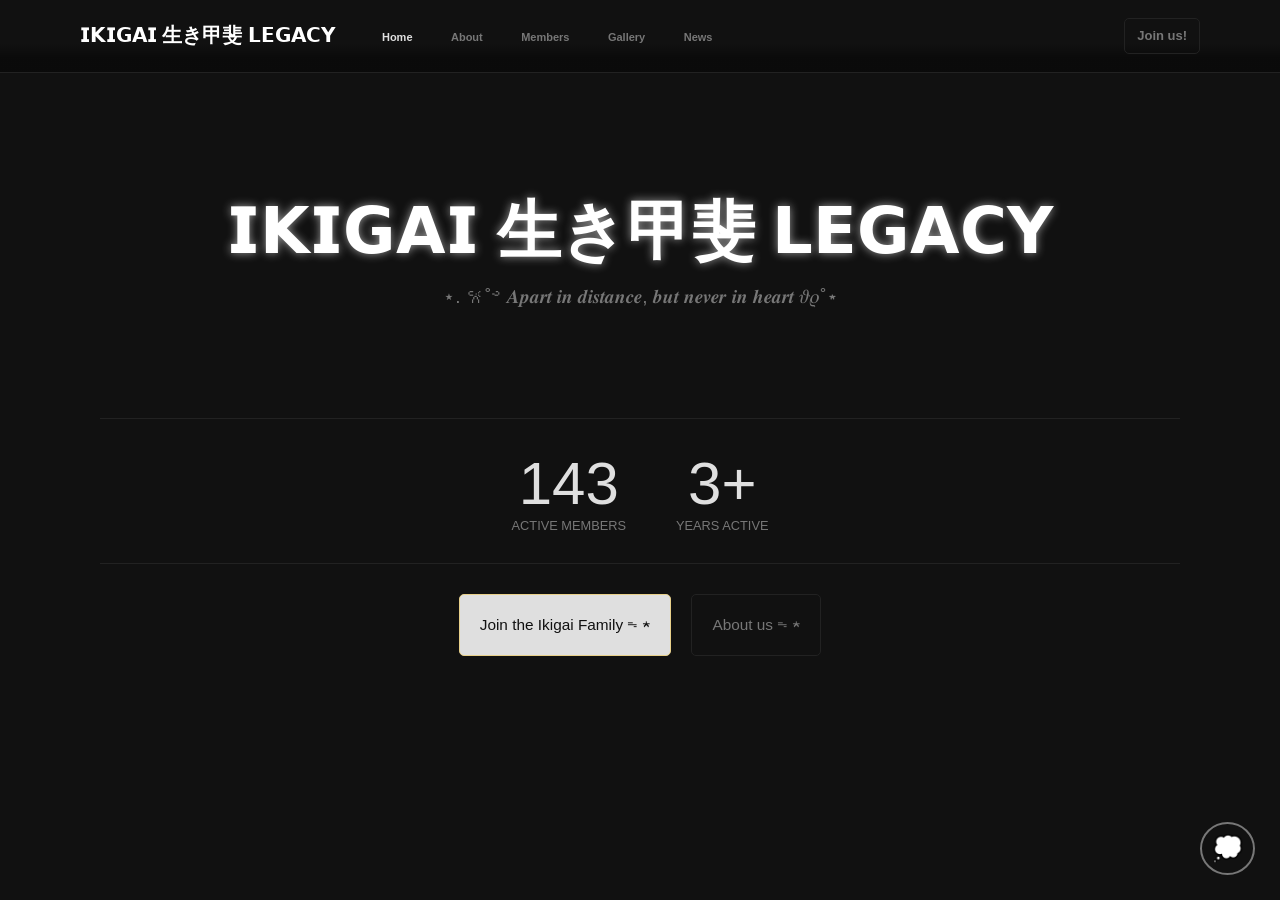
==== index.html @ 9461aeda "Initial commit" ====
<!DOCTYPE html>
<html lang="en">
<head>
    <meta charset="UTF-8">
    <meta name="viewport" content="width=device-width, initial-scale=1.0">
    <title>𝗜𝗞𝗜𝗚𝗔𝗜 生き甲斐 𝗟𝗘𝗚𝗔𝗖𝗬</title>
    <link rel="stylesheet" href="home.css">
    <link rel="stylesheet" href="discord-widget.css">
    <link rel="stylesheet" href="general.css">
</head>
<body>

    <div class="menu-container">  

        <button class="menu-btn" id="menu-btn"><strong>☰</strong></button>
        <div class="menu-overlay" onclick="closeMenu()"></div>
        <nav class="menu">
            <a href="index.html" class="active">Home</a>
            <a href="about.html">About</a>
            <a href="members.html">Members</a>
            <a href="gallery.html">Gallery</a>
            <a href="news.html">News</a>
            <a href="https://docs.google.com/forms/d/e/1FAIpQLSfjyB8L9kWrnWd9bgaFZAZojtJx5KCW9Il7itQAc0xYwwFybQ/viewform" target="_blank" class="menu-join">Join us!</a>
        </nav>
        
    </div>
    
    <div class="header">
        <div class="head-container">
            <div class="logo-title">
                <div class="logo-name">𝗜𝗞𝗜𝗚𝗔𝗜 生き甲斐 𝗟𝗘𝗚𝗔𝗖𝗬</div>
            </div>
            
            <div class="nav-buttons">

                <div class="start">
                    <nav>
                        <a href="index.html" class="active">Home</a>
                        <a href="about.html">About</a>
                        <a href="members.html">Members</a>
                        <a href="gallery.html">Gallery</a>
                        <a href="news.html">News</a>
                    </nav>
                </div>

                <div class="end">
                    <a href="https://docs.google.com/forms/d/e/1FAIpQLSfjyB8L9kWrnWd9bgaFZAZojtJx5KCW9Il7itQAc0xYwwFybQ/viewform" target="_blank" class="join">Join us!</a>
                    
                </div>

            </div>

            

            

            
        </div>
    </div>

    <!-- Discord Widget Button -->
    <div class="showcard-container"> <button class="show-card" onclick="showCard()">💭</button> </div>

    <!-- Discord Widget Card -->
    <div class="discord-widget">
        <div class="discord-card" id="discord-card"> 
            <div class="head">
                <div class="serverName" id="serverName">⋆˚࿔ 𝒊𝒌𝒊𝒈𝒂𝒊 𝜗𝜚˚⋆</div>
                    <button class="hide-card" onclick="closeCard()" id="hide">✗</button>
            </div>

            <div class="online-section">
                <div class="dot-symbol">●</div>
                <div class="online-text"> 𝑶𝒏𝒍𝒊𝒏𝒆 - <span id="online">0</span> </div>
            </div>

            <div class="avatar-position">
                <div class="avatars">

                    <div class="avatar online">
                        <img src="discord/profile1.webp">
                    </div>

                    <div class="avatar online">
                        <img src="discord/profile2.webp">
                    </div>

                    <div class="avatar idle">
                        <img src="discord/profile3.webp">
                    </div>

                    <div class="avatar idle">
                        <img src="discord/profile4.webp">
                    </div>

                    <div class="avatar dnd">
                        <img src="discord/profile5.webp">
                    </div>

                </div>
            </div>

            <div class="lower-part">
                <a id="joinBtn" href="https://discord.com/invite/5m6chs7nX4" target="_blank">Join Server</a>
            </div>
        </div>
    </div>

    <div class="page">
        <div class="home-page">
        
            <!-- Title section -->
            <div class="home-title">
            <strong>𝗜𝗞𝗜𝗚𝗔𝗜 生き甲斐 𝗟𝗘𝗚𝗔𝗖𝗬</strong>
            </div>

            <div class="motto">⋆. 𐙚˚࿔ 𝑨𝒑𝒂𝒓𝒕 𝒊𝒏 𝒅𝒊𝒔𝒕𝒂𝒏𝒄𝒆, 𝒃𝒖𝒕 𝒏𝒆𝒗𝒆𝒓 𝒊𝒏 𝒉𝒆𝒂𝒓𝒕 𝜗𝜚˚⋆</div>

            <!-- detail sections-->
            <div class="detail-section">
                <div class="detail-container">
                <div class="details">
                    143
                </div>
                <div class="detail-desc">
                    ACTIVE MEMBERS
                </div>
                </div>

                <div class="detail-container">
                <div class="details">
                    3+
                </div>
                <div class="detail-desc">
                    YEARS ACTIVE
                </div>
                </div>


            </div>
            
            <!-- low sections -->
            <div class="low-sections">
                <div class="low-buttons">
                <a class="low-join" href="https://docs.google.com/forms/d/e/1FAIpQLSfjyB8L9kWrnWd9bgaFZAZojtJx5KCW9Il7itQAc0xYwwFybQ/viewform" target="_blank">Join the Ikigai Family ᯓ★</a>
                <a class="low-about" href="about.html">About us ᯓ★</a>
                </div>
            </div>

        </div>
    </div> <!-- Page End -->
 

<script src="general.js"></script>
</body>
</html>
---- home.css ----
.home-page{
    max-width: 1200px;
    padding-top: 180px;
    padding-bottom: 40px;
    margin: auto;
    display: flex;
    flex-direction: column;
    align-items: center;
}

.home-title{

    font-size: 5vw;
    font-family: sans-serif;
    color: #ffffff;
    text-shadow: 0 0 10px #999;               
}

.motto{
    margin: 10px;
    font-size: clamp(12px, 1.5vw, 20px);
    font-family: sans-serif;
    color: #777;
    transform: scaleX(1);

}

.detail-section{
    display: flex;
    flex-direction: row;
    align-items: center;
    justify-content: center;
    gap: 50px;
    margin-top: 100px;
    width: 90%;
    height: auto;
    border-top: 1px solid #222;
    border-bottom: 1px solid #222;
}



.detail-container{
    display: flex;
    flex-direction: column;
    align-items: center;
    justify-content: center;
    margin-top: 30px;
    margin-bottom: 30px;
}

.details{
    color: #dfdfdf;
    font-family: sans-serif;
    font-size: clamp(35px, 5vw, 60px);

}

.detail-desc{
    color: #777;
    font-family: sans-serif;
    font-size: clamp(10px, 1vw, 14px);
}

.low-sections{
    margin-top: 30px;
    display: flex;
    flex-direction: row;
    justify-content: center;
}

.low-buttons{

    display: flex;
    flex-direction: row;
    justify-content: center;
    gap: 20px;
    flex-wrap: wrap;
}

.low-join{
    
    background-color: #dfdfdf;
    color: #111;
    border: 1px solid #E8D08A;
    border-radius: 5px;
    cursor: pointer;
    transition: .5s ease;
    text-decoration: none;
}

.low-join:hover {
    transform: scale(1.1);
    color: #111111;
    border-color: #dfdfdf;
    box-shadow: 0 0 10px #dfdfdf;


}

.low-about{
    
    background-color: transparent;
    color: #777;
    border: 1px solid #222;
    border-radius: 5px;
    cursor: pointer;
    transition: .5s ease;
    text-decoration: none;
}

.low-about:hover {
    transform: scale(1.1);
    color: #dfdfdf;
    border-color: #777;
    text-shadow: 0 0 10px #777;
}

.low-join,
.low-about{
    font-family: sans-serif;

    display: flex;
    justify-content: center;
    align-items: center;

    height: clamp(45px, 5vw, 60px);

    font-size: clamp(12px, 1.2vw, 16px);

    padding: 0 clamp(10px, 2vw, 20px);

    border-radius: 5px;

    cursor: pointer;
    transition: .3s ease;

    text-decoration: none;
}


.home-page{
    max-width: 1200px;
    padding-top: 180px;
    padding-bottom: 40px;
    margin: auto;
    display: flex;
    flex-direction: column;
    align-items: center;
}

.home-title{

    font-size: 5vw;
    font-family: sans-serif;
    color: #ffffff;
    text-shadow: 0 0 10px #999;               
}

.motto{
    margin: 10px;
    font-size: clamp(12px, 1.5vw, 20px);
    font-family: sans-serif;
    color: #777;
    transform: scaleX(1);

}

.detail-section{
    display: flex;
    flex-direction: row;
    align-items: center;
    justify-content: center;
    gap: 50px;
    margin-top: 100px;
    width: 90%;
    height: auto;
    border-top: 1px solid #222;
    border-bottom: 1px solid #222;
}



.detail-container{
    display: flex;
    flex-direction: column;
    align-items: center;
    justify-content: center;
    margin-top: 30px;
    margin-bottom: 30px;
}

.details{
    color: #dfdfdf;
    font-family: sans-serif;
    font-size: clamp(35px, 5vw, 60px);

}

.detail-desc{
    color: #777;
    font-family: sans-serif;
    font-size: clamp(10px, 1vw, 14px);
}

.low-sections{
    margin-top: 30px;
    display: flex;
    flex-direction: row;
    justify-content: center;
}

.low-buttons{

    display: flex;
    flex-direction: row;
    justify-content: center;
    gap: 20px;
    flex-wrap: wrap;
}

.low-join{
    
    background-color: #dfdfdf;
    color: #111;
    border: 1px solid #E8D08A;
    border-radius: 5px;
    cursor: pointer;
    transition: .5s ease;
    text-decoration: none;
}

.low-join:hover {
    transform: scale(1.1);
    color: #111111;
    border-color: #dfdfdf;
    box-shadow: 0 0 10px #dfdfdf;


}

.low-about{
    
    background-color: transparent;
    color: #777;
    border: 1px solid #222;
    border-radius: 5px;
    cursor: pointer;
    transition: .5s ease;
    text-decoration: none;
}

.low-about:hover {
    transform: scale(1.1);
    color: #dfdfdf;
    border-color: #777;
    text-shadow: 0 0 10px #777;
}

.low-join,
.low-about{
    font-family: sans-serif;

    display: flex;
    justify-content: center;
    align-items: center;

    height: clamp(45px, 5vw, 60px);

    font-size: clamp(12px, 1.2vw, 16px);

    padding: 0 clamp(10px, 2vw, 20px);

    border-radius: 5px;

    cursor: pointer;
    transition: .3s ease;

    text-decoration: none;
}
---- discord-widget.css ----
.discord-card {

    position: fixed;
    right: 25px;
    bottom: 25px;

    width: 250px;
    padding: 20px;
    border-radius: 15px;

    background: #131313;

    border: 1px solid #fff;
    box-shadow: 0 0 10px #dfdfdf;

    color: white;
    font-family: Arial, sans-serif;

    opacity: 0;
    visibility: hidden;
    pointer-events: none;
    transform: scale(0.9);
    transition: all 0.8s ease;

    z-index: 23;
    
}

.discord-card.show{
    opacity: 1;

    visibility: visible;
    pointer-events: auto;
    transform: scale(1);
    z-index: 23;
}

.serverName{
    line-height: 1;
    color: white;
    font-size: 1.1rem;
    font-weight: 600;
    text-shadow: 0 0 10px #777;
}

.head{
    display: flex;
    flex-direction: row;
    justify-content: space-between;
    margin-bottom: 1.4rem;
}

.online-section{
    display: flex;
    flex-direction: row;
    margin-bottom: .4rem;
}

.dot-symbol{
    font-size: .9rem;
    display: inline;
    color: #2aff83;
    text-shadow: 0 0 5px #23a55a,
                 0 0 10px #23a55a,
                 0 0 20px #23a55a;
}

.online-text{
    line-height: 1;
    margin-left: .6rem;
    display: inline;
    font-size: .9rem;
    color: #cfcfcf;
}

.hide-card{
    font-size: 10px;
    background-color: transparent;
    border: none;
    color: white;
    cursor: pointer;

    transition: .3s ease;
}

.hide-card:hover{

    color: #ffffff;
    border-color: #ffffff;
    text-shadow: 0 0 5px #ffffff,
                 0 0 10px #ffffff,
                 0 0 20px #ffffff;
}

.showcard-container{


    position: fixed;
    right: 25px;
    bottom: 25px;
    z-index: 20;
}


.show-card{

    font-size: 25px;
    padding: 10px;
    background-color: #111111;
    
    border: 2px solid #777;
    border-radius: 50%;
    cursor: pointer;
    position: relative;

    transition: .3s ease;
}

.show-card.hide {
    opacity: 0;
    pointer-events: none;
    transform: scale(0.8);
}

.show-card:hover{
    transform: scale(1.1);
    box-shadow: 0 0 15px #dfdfdf;
    border: 2px solid #fff;
}










#joinBtn {
    display: flex;
    justify-content: center;
    align-items: center;
    height: 40px;
    width: 100%;
    background: #fff;
    color: #111111;
    text-decoration: none;
    border-radius: 8px;
    transition: 0.3s;
}

#joinBtn:hover {
    box-shadow: 0 0 10px #777;
}

.avatar-position{
    margin-bottom: 13px;
    margin-left: 10px;
    

}
.avatar {
    position: relative;
    display: inline-block;
    margin-left: -8px;
}

.avatar img {
    width: 35px;
    height: 35px;
    border-radius: 50%;
    border: 2px solid #111;
    display: block;
    
}

.avatar::after {
    content: "";
    position: absolute;
    bottom: 1px;
    right: 1px;

    width: 10px;
    height: 10px;
    border-radius: 50%;
    border: 2px solid #111;
}

.avatar.online::after {
    background: #23a55a;
}

.avatar.idle::after {
    background: #f0b232;
}

.avatar.dnd::after {
    background: #f23f43;
}

.avatar.offline::after {
    background: #80848e;
}

.header {
    display: flex;
    justify-content: space-between;
    align-items: center;
}

.avatars {
    display: flex;
}
---- general.css ----
body {
    font-family: sans-serif;
    background-size: cover;
    background-color: #111;
}

.header {
    position: fixed;
    top: 0;
    left: 0;
    right: 0;
    height: 2.3rem;
    padding: 1.1rem;
    border-bottom: 1px solid #222;
    background-color: #111111;

    background-image: linear-gradient(
        to bottom,
        rgba(0, 0, 0, 0) 60%,
        rgba(0, 0, 0, 0.2) 70%,
        rgba(0, 0, 0, 0.4) 80%
    );
    z-index: 30; 
}

.head-container {
    max-width: 1300px;
    width: 90%;
    height: 100%;
    margin: auto;

    display: flex;
    flex-direction: row;

    
}

.logo-title, .nav-buttons{
    display: flex;
    align-items: center;
}
.nav-buttons{
    
    width: 100%;
}


.end{
    margin-left: auto;
}

@media screen and (max-width: 850px){
    .nav-buttons a{
        display: none;
    }
    .menu-container .menu-btn{
        display: block;
        z-index: 40;
    }
}

.menu {
    background-color: #111111;
    position: fixed;

    display: grid;
    flex-direction: column;

    padding-top: 4.6rem;
    top: 0rem;
    right: 0;
    left: 0;

    width: 100%;
    height: 400px;

    align-items: center;

    transform: translateY(-100%);
    transition: 0.4s ease;

    z-index: 25;
    opacity: 0;
    pointer-events: none;
}

.menu.open {
    transform: translateY(0);
    opacity: 1;
    pointer-events: auto;
}

.menu-overlay{
    display: none;
    position: fixed;
    inset: 0;
    background: rgba(0, 0, 0, .55);
    z-index: 24;
}

.menu-overlay.open{
    display: block;
}

@media screen and (min-width: 850px){
    .menu.open, .menu{
        transform: translateY(-100%);
        opacity: 0;
        pointer-events: none;
    }
    .menu-overlay.open{
        display: none;
    }
}

.menu a{
    box-sizing: border-box;
    height: 100%;
    width: 100%;
    text-align: center;
    display: flex;
    align-items: center;
    justify-content: center;
    border: 1px solid #111111;
    border-bottom: 1px solid #222;
    
}

.menu a:hover{
    border: 1px solid #fff;
    border-right:1px solid #111111;
    border-left: 1px solid #111111;
    background-color: #2a2a2a;
}

.menu .menu-join:hover{
    border: 1px solid rgb(0, 0, 0);
    color: #111111;
    background-color: #fff;
    border-color: #fff;
}

.logo-name {
    font-family: Arial;
    font-weight: bold;
    font-size: 20px;
    margin-right: 15px;
    color: #ffffff;
    white-space: nowrap;
    transition: .5s ease;
    cursor: pointer;

}

nav a.active{
    color: #dfdfdf;
}

nav a{
    display: inline-block;
    font-family: Arial, Helvetica, sans-serif;
    padding: 1px;
    font-size: 11px;
    font-weight: 600;
    text-decoration: none;
    transition: .3s ease;
    background-color: transparent;
    color: #777;
    border: 1px solid transparent;
    cursor: pointer;

}

.nav-buttons a{
    margin-left: 30px;
}

nav a:hover{
    color: #fff ;
    text-shadow: 0 0 10px #dfdfdf;
}






.join {
    font-size: 13px;
    font-weight: 600;
    display: flex;
    justify-content: center;
    align-items: center;
    height: 34px;
    min-width: 74px;
    font-family: sans-serif;
    background-color: transparent;
    color: #777;
    border: 1px solid #222;
    text-decoration: none;
    border-radius: 5px;
    cursor: pointer;
    transition: .5s ease;
}

.join:hover {
    color: #111111;
    background-color: #dfdfdf;
    border-color: #dfdfdf;
    box-shadow: 0 0 10px #777;
}

.menu-btn{
    display: none;
    position: fixed;
    font-size: 20px;
    color: #777;
    background: transparent;
    border: none;
    top: 17px;
    right: 4%;
    cursor: pointer;
    transition: .3s ease;
    
}

.menu-btn:hover{
    color: #dfdfdf ;
    text-shadow: 0 0 10px #dfdfdf
}

/* Page Styles */


/* Chrome, Edge, Safari */
html{
    scrollbar-width: thin;
    scrollbar-color: #777 transparent;
    overflow-y: scroll;
}

html::-webkit-scrollbar{
    width: 8px;
}

html::-webkit-scrollbar-track{
    background: transparent;
}

html::-webkit-scrollbar-thumb{
    background: #777;
    border-radius: 999px;
    transition: background .3s ease;
}

html::-webkit-scrollbar-thumb:hover{
    background: #dfdfdf;
}



.page {
    opacity: 0;
    transform: translateY(15px);
    transition: opacity 0.6s ease, transform 0.6s ease;
}

.page.loaded {
    opacity: 1;
    transform: translateY(0);
}

.page.leaving {
    opacity: 0;
    transform: translateY(15px);
}

* {
    -webkit-tap-highlight-color: transparent;
    font-family: 'Franklin Gothic Medium', 'Arial Narrow', Arial, sans-serif;
}

html.no-scroll,
body.no-scroll {
    overflow: hidden;
}
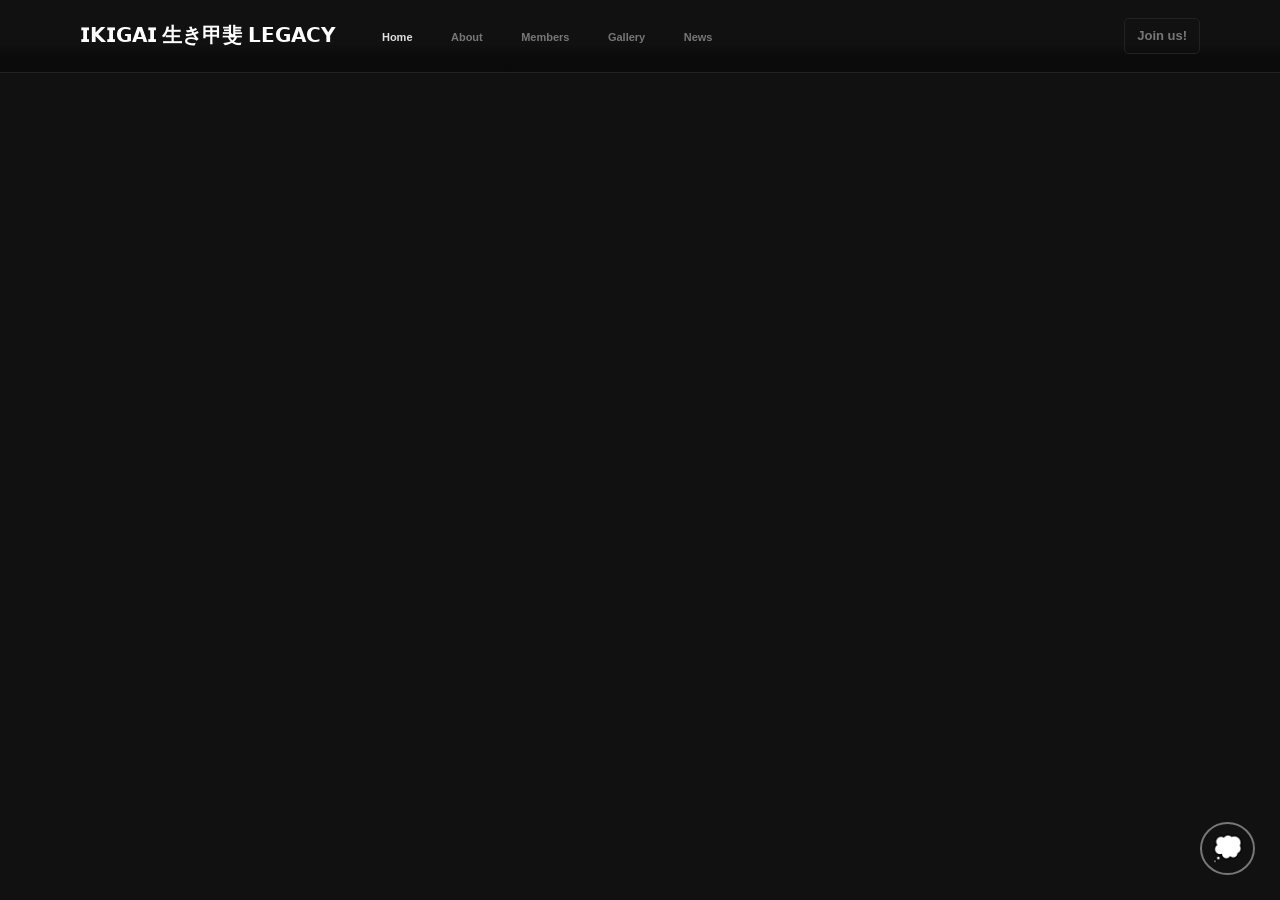
==== commit 6dde8adb: "Add files via upload" ====
--- a/index.html
+++ b/index.html
@@ -1,156 +1,157 @@
-<!DOCTYPE html>
-<html lang="en">
-<head>
-    <meta charset="UTF-8">
-    <meta name="viewport" content="width=device-width, initial-scale=1.0">
-    <title>𝗜𝗞𝗜𝗚𝗔𝗜 生き甲斐 𝗟𝗘𝗚𝗔𝗖𝗬</title>
-    <link rel="stylesheet" href="home.css">
-    <link rel="stylesheet" href="discord-widget.css">
-    <link rel="stylesheet" href="general.css">
-</head>
-<body>
-
-    <div class="menu-container">  
-
-        <button class="menu-btn" id="menu-btn"><strong>☰</strong></button>
-        <div class="menu-overlay" onclick="closeMenu()"></div>
-        <nav class="menu">
-            <a href="index.html" class="active">Home</a>
-            <a href="about.html">About</a>
-            <a href="members.html">Members</a>
-            <a href="gallery.html">Gallery</a>
-            <a href="news.html">News</a>
-            <a href="https://docs.google.com/forms/d/e/1FAIpQLSfjyB8L9kWrnWd9bgaFZAZojtJx5KCW9Il7itQAc0xYwwFybQ/viewform" target="_blank" class="menu-join">Join us!</a>
-        </nav>
-        
-    </div>
-    
-    <div class="header">
-        <div class="head-container">
-            <div class="logo-title">
-                <div class="logo-name">𝗜𝗞𝗜𝗚𝗔𝗜 生き甲斐 𝗟𝗘𝗚𝗔𝗖𝗬</div>
-            </div>
-            
-            <div class="nav-buttons">
-
-                <div class="start">
-                    <nav>
-                        <a href="index.html" class="active">Home</a>
-                        <a href="about.html">About</a>
-                        <a href="members.html">Members</a>
-                        <a href="gallery.html">Gallery</a>
-                        <a href="news.html">News</a>
-                    </nav>
-                </div>
-
-                <div class="end">
-                    <a href="https://docs.google.com/forms/d/e/1FAIpQLSfjyB8L9kWrnWd9bgaFZAZojtJx5KCW9Il7itQAc0xYwwFybQ/viewform" target="_blank" class="join">Join us!</a>
-                    
-                </div>
-
-            </div>
-
-            
-
-            
-
-            
-        </div>
-    </div>
-
-    <!-- Discord Widget Button -->
-    <div class="showcard-container"> <button class="show-card" onclick="showCard()">💭</button> </div>
-
-    <!-- Discord Widget Card -->
-    <div class="discord-widget">
-        <div class="discord-card" id="discord-card"> 
-            <div class="head">
-                <div class="serverName" id="serverName">⋆˚࿔ 𝒊𝒌𝒊𝒈𝒂𝒊 𝜗𝜚˚⋆</div>
-                    <button class="hide-card" onclick="closeCard()" id="hide">✗</button>
-            </div>
-
-            <div class="online-section">
-                <div class="dot-symbol">●</div>
-                <div class="online-text"> 𝑶𝒏𝒍𝒊𝒏𝒆 - <span id="online">0</span> </div>
-            </div>
-
-            <div class="avatar-position">
-                <div class="avatars">
-
-                    <div class="avatar online">
-                        <img src="discord/profile1.webp">
-                    </div>
-
-                    <div class="avatar online">
-                        <img src="discord/profile2.webp">
-                    </div>
-
-                    <div class="avatar idle">
-                        <img src="discord/profile3.webp">
-                    </div>
-
-                    <div class="avatar idle">
-                        <img src="discord/profile4.webp">
-                    </div>
-
-                    <div class="avatar dnd">
-                        <img src="discord/profile5.webp">
-                    </div>
-
-                </div>
-            </div>
-
-            <div class="lower-part">
-                <a id="joinBtn" href="https://discord.com/invite/5m6chs7nX4" target="_blank">Join Server</a>
-            </div>
-        </div>
-    </div>
-
-    <div class="page">
-        <div class="home-page">
-        
-            <!-- Title section -->
-            <div class="home-title">
-            <strong>𝗜𝗞𝗜𝗚𝗔𝗜 生き甲斐 𝗟𝗘𝗚𝗔𝗖𝗬</strong>
-            </div>
-
-            <div class="motto">⋆. 𐙚˚࿔ 𝑨𝒑𝒂𝒓𝒕 𝒊𝒏 𝒅𝒊𝒔𝒕𝒂𝒏𝒄𝒆, 𝒃𝒖𝒕 𝒏𝒆𝒗𝒆𝒓 𝒊𝒏 𝒉𝒆𝒂𝒓𝒕 𝜗𝜚˚⋆</div>
-
-            <!-- detail sections-->
-            <div class="detail-section">
-                <div class="detail-container">
-                <div class="details">
-                    143
-                </div>
-                <div class="detail-desc">
-                    ACTIVE MEMBERS
-                </div>
-                </div>
-
-                <div class="detail-container">
-                <div class="details">
-                    3+
-                </div>
-                <div class="detail-desc">
-                    YEARS ACTIVE
-                </div>
-                </div>
-
-
-            </div>
-            
-            <!-- low sections -->
-            <div class="low-sections">
-                <div class="low-buttons">
-                <a class="low-join" href="https://docs.google.com/forms/d/e/1FAIpQLSfjyB8L9kWrnWd9bgaFZAZojtJx5KCW9Il7itQAc0xYwwFybQ/viewform" target="_blank">Join the Ikigai Family ᯓ★</a>
-                <a class="low-about" href="about.html">About us ᯓ★</a>
-                </div>
-            </div>
-
-        </div>
-    </div> <!-- Page End -->
- 
-
-<script src="general.js"></script>
-</body>
+<!DOCTYPE html>
+<html lang="en">
+<head>
+    <meta charset="UTF-8">
+    <meta name="viewport" content="width=device-width, initial-scale=1.0">
+    <title>𝗜𝗞𝗜𝗚𝗔𝗜 生き甲斐 𝗟𝗘𝗚𝗔𝗖𝗬</title>
+    <link rel="stylesheet" href="home.css">
+    <link rel="stylesheet" href="discord-widget.css">
+    <link rel="stylesheet" href="general.css">
+    <link rel="icon" type="image/png" href="ikigai.png">
+</head>
+<body>
+
+    <div class="menu-container">  
+
+        <button class="menu-btn" id="menu-btn"><strong>☰</strong></button>
+        <div class="menu-overlay" onclick="closeMenu()"></div>
+        <nav class="menu">
+            <a href="index.html" class="active">Home</a>
+            <a href="about.html">About</a>
+            <a href="members.html">Members</a>
+            <a href="gallery.html">Gallery</a>
+            <a href="news.html">News</a>
+            <a href="https://docs.google.com/forms/d/e/1FAIpQLSfjyB8L9kWrnWd9bgaFZAZojtJx5KCW9Il7itQAc0xYwwFybQ/viewform" target="_blank" class="menu-join">Join us!</a>
+        </nav>
+        
+    </div>
+    
+    <div class="header">
+        <div class="head-container">
+            <div class="logo-title">
+                <div class="logo-name">𝗜𝗞𝗜𝗚𝗔𝗜 生き甲斐 𝗟𝗘𝗚𝗔𝗖𝗬</div>
+            </div>
+            
+            <div class="nav-buttons">
+
+                <div class="start">
+                    <nav>
+                        <a href="index.html" class="active">Home</a>
+                        <a href="about.html">About</a>
+                        <a href="members.html">Members</a>
+                        <a href="gallery.html">Gallery</a>
+                        <a href="news.html">News</a>
+                    </nav>
+                </div>
+
+                <div class="end">
+                    <a href="https://docs.google.com/forms/d/e/1FAIpQLSfjyB8L9kWrnWd9bgaFZAZojtJx5KCW9Il7itQAc0xYwwFybQ/viewform" target="_blank" class="join">Join us!</a>
+                    
+                </div>
+
+            </div>
+
+            
+
+            
+
+            
+        </div>
+    </div>
+
+    <!-- Discord Widget Button -->
+    <div class="showcard-container"> <button class="show-card" onclick="showCard()">💭</button> </div>
+
+    <!-- Discord Widget Card -->
+    <div class="discord-widget">
+        <div class="discord-card" id="discord-card"> 
+            <div class="head">
+                <div class="serverName" id="serverName">⋆˚࿔ 𝒊𝒌𝒊𝒈𝒂𝒊 𝜗𝜚˚⋆</div>
+                    <button class="hide-card" onclick="closeCard()" id="hide">✗</button>
+            </div>
+
+            <div class="online-section">
+                <div class="dot-symbol">●</div>
+                <div class="online-text"> 𝑶𝒏𝒍𝒊𝒏𝒆 - <span id="online">0</span> </div>
+            </div>
+
+            <div class="avatar-position">
+                <div class="avatars">
+
+                    <div class="avatar online">
+                        <img src="discord/profile1.webp">
+                    </div>
+
+                    <div class="avatar online">
+                        <img src="discord/profile2.webp">
+                    </div>
+
+                    <div class="avatar idle">
+                        <img src="discord/profile3.webp">
+                    </div>
+
+                    <div class="avatar idle">
+                        <img src="discord/profile4.webp">
+                    </div>
+
+                    <div class="avatar dnd">
+                        <img src="discord/profile5.webp">
+                    </div>
+
+                </div>
+            </div>
+
+            <div class="lower-part">
+                <a id="joinBtn" href="https://discord.com/invite/5m6chs7nX4" target="_blank">Join Server</a>
+            </div>
+        </div>
+    </div>
+
+    <div class="page">
+        <div class="home-page">
+        
+            <!-- Title section -->
+            <div class="home-title">
+            <strong>𝗜𝗞𝗜𝗚𝗔𝗜 生き甲斐 𝗟𝗘𝗚𝗔𝗖𝗬</strong>
+            </div>
+
+            <div class="motto">⋆. 𐙚˚࿔ 𝑨𝒑𝒂𝒓𝒕 𝒊𝒏 𝒅𝒊𝒔𝒕𝒂𝒏𝒄𝒆, 𝒃𝒖𝒕 𝒏𝒆𝒗𝒆𝒓 𝒊𝒏 𝒉𝒆𝒂𝒓𝒕 𝜗𝜚˚⋆</div>
+
+            <!-- detail sections-->
+            <div class="detail-section">
+                <div class="detail-container">
+                <div class="details">
+                    143
+                </div>
+                <div class="detail-desc">
+                    ACTIVE MEMBERS
+                </div>
+                </div>
+
+                <div class="detail-container">
+                <div class="details">
+                    3+
+                </div>
+                <div class="detail-desc">
+                    YEARS ACTIVE
+                </div>
+                </div>
+
+
+            </div>
+            
+            <!-- low sections -->
+            <div class="low-sections">
+                <div class="low-buttons">
+                <a class="low-join" href="https://docs.google.com/forms/d/e/1FAIpQLSfjyB8L9kWrnWd9bgaFZAZojtJx5KCW9Il7itQAc0xYwwFybQ/viewform" target="_blank">Join the Ikigai Family ᯓ★</a>
+                <a class="low-about" href="about.html">About us ᯓ★</a>
+                </div>
+            </div>
+
+        </div>
+    </div> <!-- Page End -->
+ 
+
+<script src="general.js"></script>
+</body>
 </html>
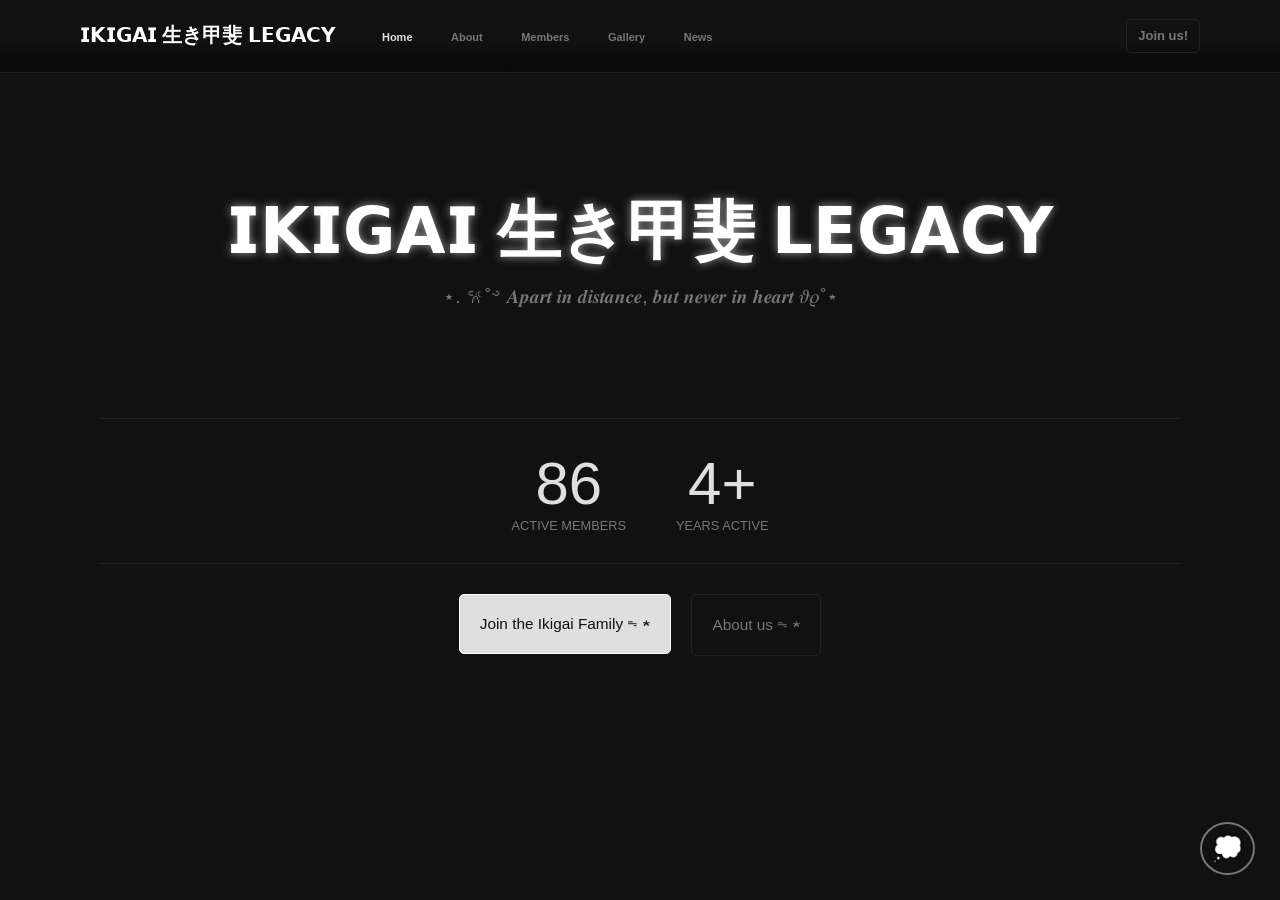
==== commit 573501e4: "Add files via upload" ====
--- a/index.html
+++ b/index.html
@@ -21,7 +21,7 @@
             <a href="members.html">Members</a>
             <a href="gallery.html">Gallery</a>
             <a href="news.html">News</a>
-            <a href="https://docs.google.com/forms/d/e/1FAIpQLSfjyB8L9kWrnWd9bgaFZAZojtJx5KCW9Il7itQAc0xYwwFybQ/viewform" target="_blank" class="menu-join">Join us!</a>
+            <button class="join-menu join-trigger">Join us!</button>
         </nav>
         
     </div>
@@ -45,8 +45,7 @@
                 </div>
 
                 <div class="end">
-                    <a href="https://docs.google.com/forms/d/e/1FAIpQLSfjyB8L9kWrnWd9bgaFZAZojtJx5KCW9Il7itQAc0xYwwFybQ/viewform" target="_blank" class="join">Join us!</a>
-                    
+                    <button class="join-end join-trigger">Join us!</button>
                 </div>
 
             </div>
@@ -121,7 +120,7 @@
             <div class="detail-section">
                 <div class="detail-container">
                 <div class="details">
-                    143
+                    86
                 </div>
                 <div class="detail-desc">
                     ACTIVE MEMBERS
@@ -130,7 +129,7 @@
 
                 <div class="detail-container">
                 <div class="details">
-                    3+
+                    4+
                 </div>
                 <div class="detail-desc">
                     YEARS ACTIVE
@@ -143,13 +142,101 @@
             <!-- low sections -->
             <div class="low-sections">
                 <div class="low-buttons">
-                <a class="low-join" href="https://docs.google.com/forms/d/e/1FAIpQLSfjyB8L9kWrnWd9bgaFZAZojtJx5KCW9Il7itQAc0xYwwFybQ/viewform" target="_blank">Join the Ikigai Family ᯓ★</a>
-                <a class="low-about" href="about.html">About us ᯓ★</a>
-                </div>
-            </div>
-
-        </div>
+                    <button class="low-join join-trigger">
+                        Join the Ikigai Family ᯓ★
+                    </button>
+                    <a class="low-about" href="about.html">About us ᯓ★</a>
+                </div>
+            </div>
+
+            
+
+        </div>
+
+        
     </div> <!-- Page End -->
+
+    <!-- Join Modal -->
+    <div class="modal-join">
+
+        <div class="modal-window">
+
+            <!-- Header -->
+            <div class="modal-header">
+
+                <div class="modal-info">
+                    <div class="modal-title">
+                        𝑱𝒐𝒊𝒏 𝑰𝒌𝒊𝒈𝒂𝒊 𝑭𝒂𝒎𝒊𝒍𝒚
+                    </div>
+
+                    <div class="modal-desc">
+                        Please read our rules before joining.
+                    </div>
+                </div>
+
+                <button class="modal-close">×</button>
+
+            </div>
+
+            <!-- Rules -->
+            <div class="modal-viewer">
+
+                <div class="join-rules">
+
+                    <div class="join-rule">
+                        <div class="rule-title">𝟏. 𝑹𝒆𝒔𝒑𝒆𝒄𝒕 𝑬𝒗𝒆𝒓𝒚𝒐𝒏𝒆</div>
+                        <div class="rule-desc">
+                            Treat every member with kindness and respect their opinions. Everyone’s voice matters here.
+                        </div>
+                    </div>
+
+                    <div class="join-rule">
+                        <div class="rule-title">𝟐. 𝑺𝒕𝒓𝒊𝒄𝒕 𝑪𝒐𝒏𝒇𝒊𝒅𝒆𝒏𝒕𝒊𝒂𝒍𝒊𝒕𝒚</div>
+                        <div class="rule-desc">
+                            Everything shared in this group stays in this group. This includes conversations, personal accounts, and media.
+                            Even if you leave the squad, confidentiality rules still apply. No sharing or discussing anything outside the group, now or in the future.
+                        </div>
+                    </div>
+
+                    <div class="join-rule">
+                        <div class="rule-title">𝟑. 𝑵𝒐 𝑻𝒓𝒐𝒖𝒃𝒍𝒆𝒎𝒂𝒌𝒆𝒓𝒔</div>
+                        <div class="rule-desc">
+                            We’re here to play and have fun. Any behavior that disrupts our harmony or causes conflict won’t be tolerated. We are strict about this rule, and repeated offenses or serious disruptions can result in <strong>Immediate Removal</strong> from the squad.
+                        </div>
+                    </div>
+
+                    <div class="join-rule">
+                        <div class="rule-title">𝟒. 𝑯𝒂𝒏𝒅𝒍𝒆 𝑪𝒐𝒏𝒇𝒍𝒊𝒄𝒕𝒔 𝑷𝒓𝒊𝒗𝒂𝒕𝒆𝒍𝒚</div>
+                        <div class="rule-desc">
+                            If you have issues with other members, resolve them privately. Leaving our GCs is equivalent to leaving the squad. Avoid creating unnecessary conflict.
+                        </div>
+                    </div>
+
+                </div>
+
+                <div class="join-actions">
+
+                    <a 
+                        href="https://canva.link/7v14h85819vjnkk"
+                        target="_blank"
+                        class="join-edit">
+                        Edit Squad DP
+                    </a>
+
+                    <a 
+                        href="https://docs.google.com/forms/d/e/1FAIpQLSfjyB8L9kWrnWd9bgaFZAZojtJx5KCW9Il7itQAc0xYwwFybQ/viewform"
+                        target="_blank"
+                        class="join-confirm">
+                        Join the Family ᯓ★
+                    </a>
+
+                </div>
+
+            </div>
+
+        </div>
+
+    </div>
  
 
 <script src="general.js"></script>
--- a/home.css
+++ b/home.css
@@ -223,7 +223,7 @@
     
     background-color: #dfdfdf;
     color: #111;
-    border: 1px solid #E8D08A;
+    border: 1px solid white;
     border-radius: 5px;
     cursor: pointer;
     transition: .5s ease;
--- a/general.css
+++ b/general.css
@@ -50,8 +50,33 @@
     margin-left: auto;
 }
 
+.join-end {
+    font-size: 13px;
+    font-weight: 600;
+    display: flex;
+    justify-content: center;
+    align-items: center;
+    height: 34px;
+    min-width: 74px;
+    font-family: sans-serif;
+    background-color: transparent;
+    color: #777;
+    border: 1px solid #222;
+    border-radius: 5px;
+    text-decoration: none;
+    cursor: pointer;
+    transition: .5s ease;
+}
+
+.join-end:hover {
+    color: #111111;
+    background-color: #dfdfdf;
+    border-color: #dfdfdf;
+    box-shadow: 0 0 10px #777;
+}
+
 @media screen and (max-width: 850px){
-    .nav-buttons a{
+    .nav-buttons a, .join-end{
         display: none;
     }
     .menu-container .menu-btn{
@@ -186,25 +211,25 @@
 
 
 
-.join {
+.join-menu {
     font-size: 13px;
     font-weight: 600;
     display: flex;
     justify-content: center;
     align-items: center;
-    height: 34px;
+    height: 100%;
     min-width: 74px;
     font-family: sans-serif;
     background-color: transparent;
     color: #777;
-    border: 1px solid #222;
+    border: 1px solid #111;
+    border-bottom: 1px solid #222;
     text-decoration: none;
-    border-radius: 5px;
     cursor: pointer;
     transition: .5s ease;
 }
 
-.join:hover {
+.join-menu:hover {
     color: #111111;
     background-color: #dfdfdf;
     border-color: #dfdfdf;
@@ -230,6 +255,283 @@
     text-shadow: 0 0 10px #dfdfdf
 }
 
+
+
+/* =========================
+   JOIN MODAL
+========================= */
+
+.modal-join{
+    position: fixed;
+    inset: 0;
+
+    display: none;
+    align-items: center;
+    justify-content: center;
+
+    padding: 20px;
+    box-sizing: border-box;
+
+    background: rgba(0, 0, 0, .75);
+
+    z-index: 999;
+}
+
+.modal-join.open{
+    display: flex;
+}
+
+
+/* =========================
+   MODAL WINDOW
+========================= */
+
+.modal-join .modal-window{
+    width: 100%;
+    max-width: 550px;
+    max-height: 85vh;
+
+    display: flex;
+    flex-direction: column;
+
+    background: #141414;
+    border: 1px solid #444;
+    border-radius: 12px;
+
+    overflow: hidden;
+
+    box-shadow: 0 15px 50px rgba(0,0,0,.6);
+}
+
+
+/* =========================
+   HEADER
+========================= */
+
+.modal-join .modal-header{
+    display: flex;
+    align-items: flex-start;
+    justify-content: space-between;
+
+    padding: 20px;
+
+    border-bottom: 1px solid #222;
+}
+
+.modal-join .modal-info{
+    display: flex;
+    flex-direction: column;
+}
+
+.modal-join .modal-title{
+    color: white;
+    font-size: 1.1rem;
+}
+
+.modal-join .modal-desc{
+    color: #777;
+    font-size: .75rem;
+    margin-top: 5px;
+}
+
+
+/* CLOSE BUTTON */
+
+.modal-join .modal-close{
+    width: 32px;
+    height: 32px;
+
+    display: flex;
+    align-items: center;
+    justify-content: center;
+
+    border: none;
+    background: transparent;
+
+    color: #777;
+
+    font-size: 24px;
+
+    cursor: pointer;
+
+    transition: .3s ease;
+}
+
+.modal-join .modal-close:hover{
+    color: white;
+    text-shadow: 0 0 10px rgba(232,208,138,.4);
+}
+
+
+/* =========================
+   CONTENT
+========================= */
+
+.modal-join .modal-viewer{
+    padding: 20px;
+
+    overflow-y: auto;
+    overflow-x: hidden;
+}
+
+
+/* Scrollbar */
+
+.modal-join .modal-viewer::-webkit-scrollbar{
+    width: 5px;
+}
+
+.modal-join .modal-viewer::-webkit-scrollbar-thumb{
+    background: #777;
+    border-radius: 999px;
+}
+
+.modal-join .modal-viewer::-webkit-scrollbar-track{
+    background: transparent;
+}
+
+
+/* =========================
+   RULES
+========================= */
+
+.join-rules{
+    display: flex;
+    flex-direction: column;
+}
+
+.join-rule{
+    padding: 14px 0;
+
+    border-bottom: 1px solid #222;
+}
+
+.join-rule:first-child{
+    padding-top: 0;
+}
+
+.rule-title{
+    color: #ffffff;
+    font-size: .85rem;
+    margin-bottom: 5px;
+}
+
+.rule-desc{
+    color: #777;
+    font-size: .75rem;
+    line-height: 1.5;
+}
+
+
+/* =========================
+   JOIN BUTTON
+========================= */
+
+.join-actions{
+    display: flex;
+    justify-content: flex-end;
+    gap: 10px;
+    margin-top: 20px;
+}
+
+.join-edit,
+.join-confirm{
+    display: flex;
+    align-items: center;
+    justify-content: center;
+
+    min-width: 150px;
+    height: 36px;
+
+    padding: 0 16px;
+    box-sizing: border-box;
+
+    border-radius: 6px;
+
+    text-decoration: none;
+
+    font-size: .75rem;
+    font-weight: 600;
+
+    transition: .3s ease;
+}
+
+
+/* Canva button */
+.join-edit{
+    color: #777;
+    background: transparent;
+    border: 1px solid #222;
+}
+
+.join-edit:hover{
+    color: #111111;
+    background: white;
+    border-color: white;
+    box-shadow: 0 0 10px white;
+    transition: .3s ease;
+}
+
+
+/* Join button */
+.join-confirm{
+    color: #111111;
+    background: white;
+    border: 1px solid white;
+}
+
+.join-confirm:hover{
+    box-shadow: 0 0 10px white;
+    transition: .3s ease;
+}
+
+
+/* =========================
+   MOBILE
+========================= */
+
+@media screen and (max-width: 500px){
+
+    .modal-join{
+        padding: 12px;
+    }
+
+    .modal-join .modal-window{
+        max-height: 90vh;
+    }
+
+    .modal-join .modal-header{
+        padding: 15px;
+    }
+
+    .modal-join .modal-viewer{
+        padding: 15px;
+    }
+
+    .modal-join .modal-title{
+        font-size: 1rem;
+    }
+
+    .join-edit,
+    .join-confirm{
+        width: 100%;
+    }
+
+    .join-actions{
+        flex-direction: column;
+    }
+}
+
+
+
+
+
+
+
+
+
+
+
 /* Page Styles */
 
 
